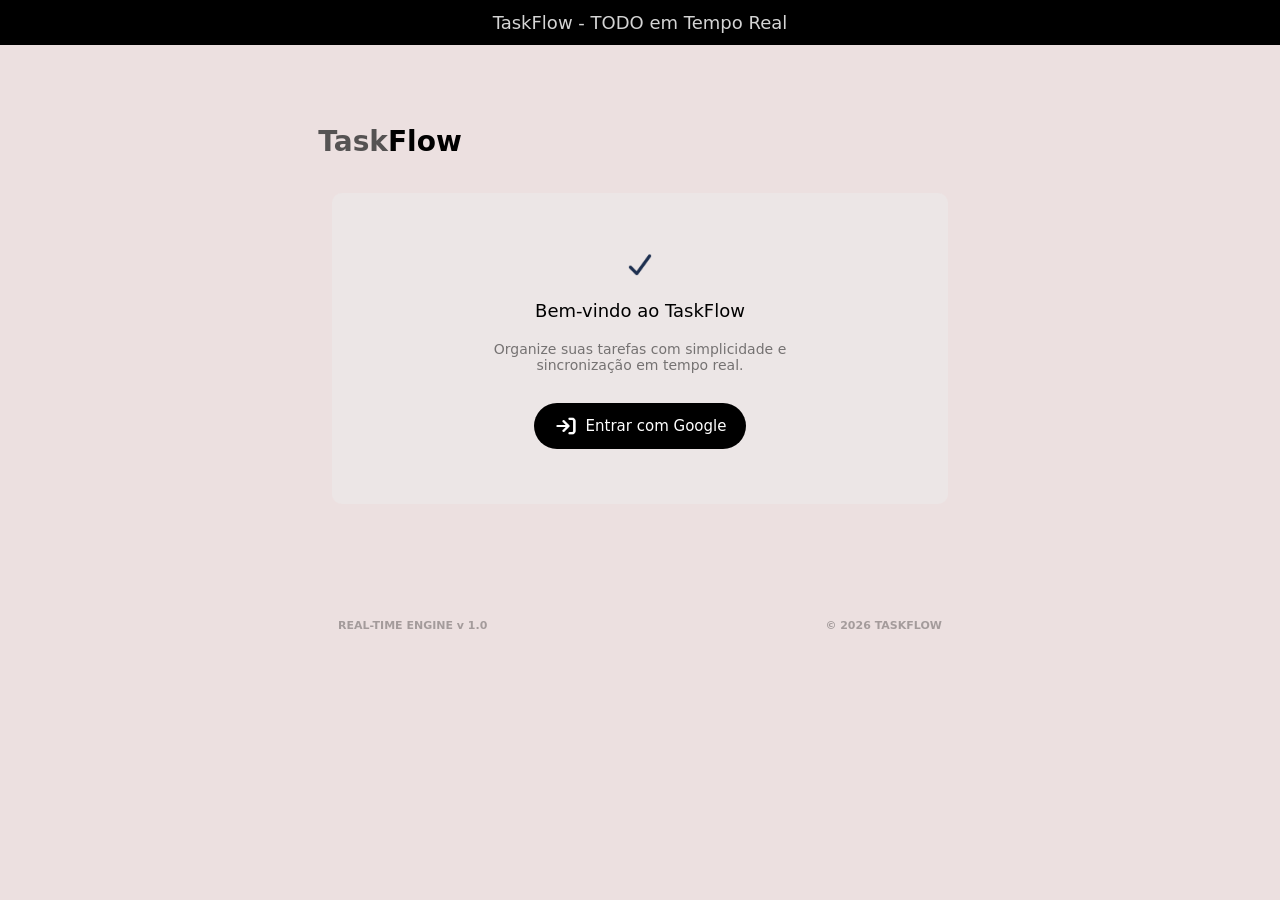
==== login.html @ d6053e14 "Priemiro comite" ====
<!DOCTYPE html>
<html lang="en">

<head>
    <meta charset="UTF-8">
    <meta name="viewport" content="width=device-width, initial-scale=1.0">
    <link rel="stylesheet" href="login.css">
    <title>TaskFlow</title>
</head>

<body>

    <div class="section-center">
        TaskFlow - TODO em Tempo Real
    </div>

    <div class="flex-container">

        <div class="title">
            <h1>Task<span>Flow</span></h1>
        </div>

        <div class="welcome">
            <img src="check.png" alt="icone" style="width:32px;height:32px;">
            <h2>Bem-vindo ao TaskFlow</h2>
            <p>Organize suas tarefas com simplicidade e<br>sincronização em tempo real.</p>
            <button><img src="enter.png" alt="icone-entrar">Entrar com Google</button>
        </div>
    </div>
    <footer>
        <span>REAL-TIME ENGINE v 1.0</span>
        <span>© 2026 TASKFLOW</span>
    </footer>
</body>

</html>
---- login.css ----
*{
    margin: 0;
    padding: 0;
    box-sizing: border-box;
    font-family: system-ui, -apple-system, BlinkMacSystemFont, 'Segoe UI', Roboto, Oxygen, Ubuntu, Cantarell, 'Open Sans', 'Helvetica Neue', sans-serif;
}

body{
    background:rgb(236 224 224);
    min-height: 100vh;
    width: 100%;
}

.section-center{
    background: #000000;
    width: 100%;
    color: #D4D4D4;
    font-weight: 500;
    font-size: 18px;
    height: 45px;
    display: flex;
    justify-content: center;
    align-items: center;
}

.flex-container{
    padding: 80px;
    display: flex;
    flex-direction: column;
    justify-content: center;
    align-items: center; 
}

.title{
    font-size: 14px;
    color: #555353;
    margin-left: -500px;
}

.title span{
    color: #000000;
}

.welcome{
    background-color: #ece6e6;
    width: 55%;
    padding: 55px;
    margin: 35px;
    border-radius: 10px;

    display: flex;
    flex-direction: column;
    justify-content: center;
    align-items: center;
    gap: 20px;
}

.welcome h2{
    /* color: #555353; */
    font-weight: 500;
    font-size: 18px;
}

.welcome p{
    text-align: center;
    font-size: 14px;
    font-weight: 500;
    opacity: calc(0.5);
}

.welcome button{
    background: #000000;
    color: #FFFFFF;
    border: none;
    border-radius: 25px;
    padding: 8px 20px;
    font-size: 15px;
    font-weight: 400;
    line-height: 30px;
    display: flex;
    justify-content: center;
    align-items: center;
    gap: 8px;
    margin-top: 10px;
    cursor: pointer;
    transition: all 0.5s ease;
}

button:active{
    opacity: 0.6;
    transform: scale(0.95);
}

.welcome button img{
    width:24px;
    height:24px;
    filter: brightness(0) invert(1);
}

footer{
    display: flex;
    justify-content: space-evenly;  
    align-items: center;
    font-size: 11px;  
    font-weight: 600;
    opacity: 0.3;

}
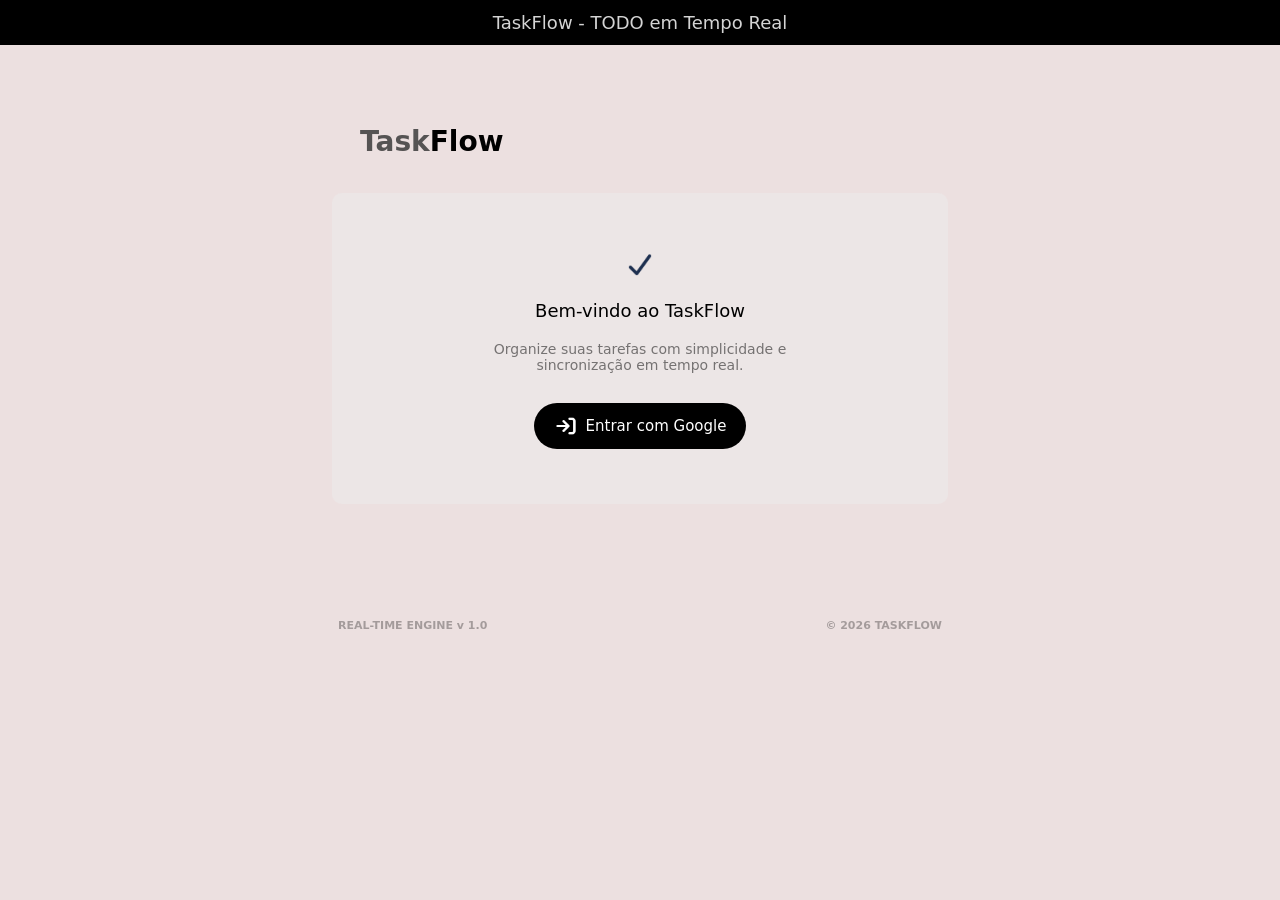
==== commit ec080d77: "criação dos arquivos index.html,index.css,reset.css" ====
--- a/login.html
+++ b/login.html
@@ -4,6 +4,7 @@
 <head>
     <meta charset="UTF-8">
     <meta name="viewport" content="width=device-width, initial-scale=1.0">
+    <link rel="stylesheet" href="reset.css">
     <link rel="stylesheet" href="login.css">
     <title>TaskFlow</title>
 </head>
@@ -21,10 +22,10 @@
         </div>
 
         <div class="welcome">
-            <img src="check.png" alt="icone" style="width:32px;height:32px;">
+            <img src="./img/check.png" alt="icone" style="width:32px;height:32px;">
             <h2>Bem-vindo ao TaskFlow</h2>
             <p>Organize suas tarefas com simplicidade e<br>sincronização em tempo real.</p>
-            <button><img src="enter.png" alt="icone-entrar">Entrar com Google</button>
+            <button><img src="./img/enter.png" alt="icone-entrar">Entrar com Google</button>
         </div>
     </div>
     <footer>
--- a/login.css
+++ b/login.css
@@ -1,16 +1,3 @@
-*{
-    margin: 0;
-    padding: 0;
-    box-sizing: border-box;
-    font-family: system-ui, -apple-system, BlinkMacSystemFont, 'Segoe UI', Roboto, Oxygen, Ubuntu, Cantarell, 'Open Sans', 'Helvetica Neue', sans-serif;
-}
-
-body{
-    background:rgb(236 224 224);
-    min-height: 100vh;
-    width: 100%;
-}
-
 .section-center{
     background: #000000;
     width: 100%;
@@ -34,7 +21,8 @@
 .title{
     font-size: 14px;
     color: #555353;
-    margin-left: -500px;
+    align-self: baseline;
+    margin-left: 280px;
 }
 
 .title span{
@@ -104,5 +92,50 @@
     font-size: 11px;  
     font-weight: 600;
     opacity: 0.3;
+}
 
+@media(max-width: 480px) {
+
+    .section-center, .welcome p button{
+        font-size: 14px;
+         height: 30px;
+    }
+    
+    .flex-container{
+        padding: 0;
+        margin: 50px 20px;
+    }
+
+    .title{
+        margin: 0px;
+        font-size: 12px;
+    }
+
+    .welcome{
+        width: 90%;
+    }
+
+    .welcome img{
+        width: 16px;
+        height: 16px;
+    }
+
+    footer{
+        margin-top: 50%;
+        margin-bottom: 0;
+    }
+}
+
+@media(max-width: 768px){
+    .title{
+        margin: 0px;
+    }
+
+    .welcome{
+        margin: 100px;
+    }
+
+    footer{
+        margin-top: 20%;
+    }
 }
